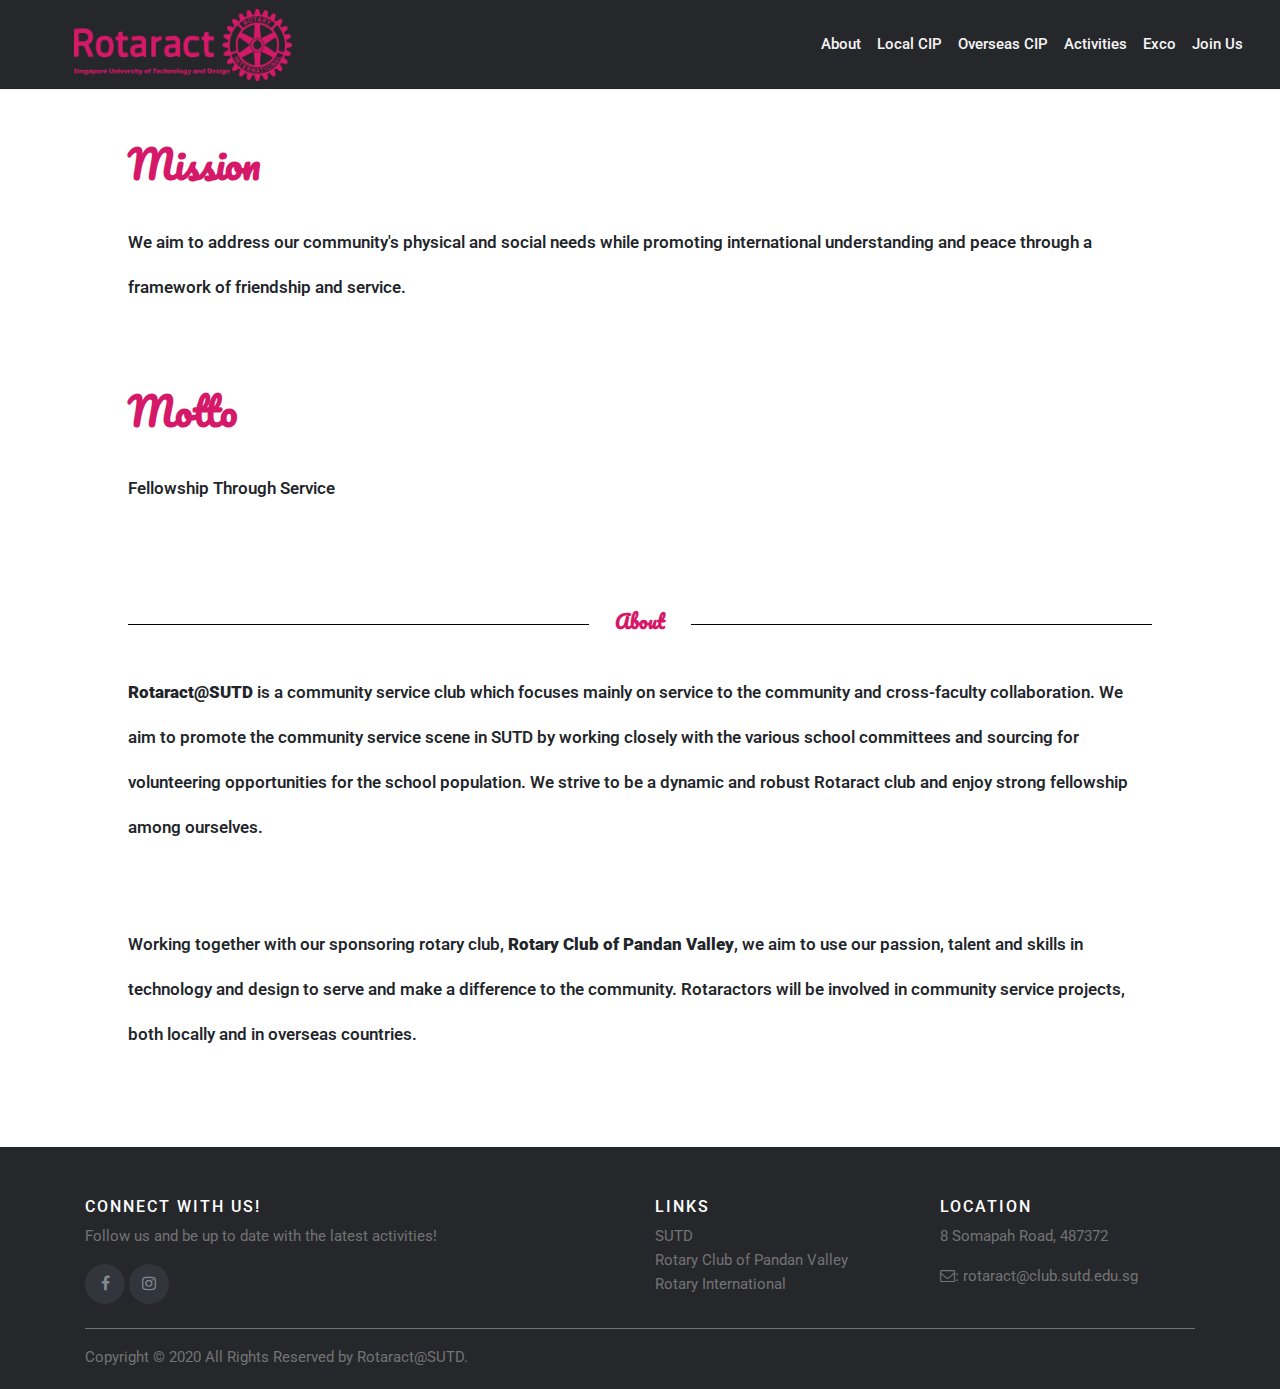
==== about.html @ 5e4becb9 "Styled and added title headers to about and join" ====
<!DOCTYPE html>
<html lang="en">
<head>
    <title>Rotaract@SUTD</title>
    <meta charset="utf-8">
    <meta name="viewport" content="width=device-width, initial-scale=1">

    <link rel="stylesheet" href="https://cdnjs.cloudflare.com/ajax/libs/font-awesome/4.7.0/css/font-awesome.min.css">
    <link rel="stylesheet" href="https://stackpath.bootstrapcdn.com/bootstrap/4.4.1/css/bootstrap.min.css" integrity="sha384-Vkoo8x4CGsO3+Hhxv8T/Q5PaXtkKtu6ug5TOeNV6gBiFeWPGFN9MuhOf23Q9Ifjh" crossorigin="anonymous">
    <script src="https://stackpath.bootstrapcdn.com/bootstrap/4.4.1/js/bootstrap.min.js" integrity="sha384-wfSDF2E50Y2D1uUdj0O3uMBJnjuUD4Ih7YwaYd1iqfktj0Uod8GCExl3Og8ifwB6" crossorigin="anonymous"></script>
    <script src="https://code.jquery.com/jquery-3.4.1.slim.min.js" integrity="sha384-J6qa4849blE2+poT4WnyKhv5vZF5SrPo0iEjwBvKU7imGFAV0wwj1yYfoRSJoZ+n" crossorigin="anonymous"></script>
    <script src="https://cdn.jsdelivr.net/npm/popper.js@1.16.0/dist/umd/popper.min.js" integrity="sha384-Q6E9RHvbIyZFJoft+2mJbHaEWldlvI9IOYy5n3zV9zzTtmI3UksdQRVvoxMfooAo" crossorigin="anonymous"></script>
	<link rel="stylesheet" href="./css/sub.css">

	<script src="https://code.jquery.com/jquery-3.2.1.slim.min.js" integrity="sha384-KJ3o2DKtIkvYIK3UENzmM7KCkRr/rE9/Qpg6aAZGJwFDMVNA/GpGFF93hXpG5KkN" crossorigin="anonymous"></script>
	<script src="https://cdnjs.cloudflare.com/ajax/libs/popper.js/1.11.0/umd/popper.min.js" integrity="sha384-b/U6ypiBEHpOf/4+1nzFpr53nxSS+GLCkfwBdFNTxtclqqenISfwAzpKaMNFNmj4" crossorigin="anonymous"></script>
    <script src="https://maxcdn.bootstrapcdn.com/bootstrap/4.0.0-beta/js/bootstrap.min.js" integrity="sha384-h0AbiXch4ZDo7tp9hKZ4TsHbi047NrKGLO3SEJAg45jXxnGIfYzk4Si90RDIqNm1" crossorigin="anonymous"></script>
    
    <link href='https://fonts.googleapis.com/css?family=Arvo' rel='stylesheet'>
    <link href='https://fonts.googleapis.com/css?family=Roboto' rel='stylesheet'>
    <link href='http://fonts.googleapis.com/css?family=Pacifico' rel='stylesheet'>




</head>

<body>
    <header id="navbar">
		<nav class="navbar navbar-expand-lg bg-dark navbar-dark fixed-top">
			<div class="container-lg">

				<a href= "index.html" class="navbar-brand">
					<img class = "rotaractlogo" src="img/rotaract_logo.png" alt="whitelogo">
				</a>
		
				<button class="navbar-toggler" type="button" data-toggle="collapse" data-target="#collapsibleNavbar">
					<span class="navbar-toggler-icon"></span>
				</button>
		
				<div class="navbar-collapse collapse w-100 order-3 dual-collapse2" id="collapsibleNavbar">
					<ul class="navbar-nav ml-auto" id = "navword">
						<li class="nav-item">
                            <a href= "about.html" class="nav-link">About</a>
                        </li>    
						<li class="nav-item">
							<a href="local.html" class="nav-link">Local CIP</a>
                        </li>
                        
                        <li class="nav-item">
							<a href="overseas.html" class="nav-link">Overseas CIP</a>
                        </li>
						<li class="nav-item">
							<a href="activities.html" class="nav-link">Activities</a>
						</li>
						<li class="nav-item">
							<a href="exco.html" class="nav-link">Exco</a>
						</li>
						<li class="nav-item">
							<a href="join.html" class="nav-link">Join Us</a>
						</li>
					</ul>
				</div>
			</div>
		</nav>
    </header>

    <div class = "wholebody">
        <div class = "about-title">
            <span class = "about-title-text">Mission</span>
        </div>
        <div class = "about-body">
            <span class = "textbody">We aim to address our community's physical and social needs while promoting international understanding and peace through a framework of friendship and service.</span>
        </div>

        <div class = "about-title">
            <span class = "about-title-text">Motto</span>
        </div>
        <div class = "about-body">
            <span class = "textbody">Fellowship Through Service</span>
        </div>

        <div class = "center-title"><span class = "center-title-body">About</span></div>

        <div class = "about-body">
            <span class = "textbody">
                <b>Rotaract@SUTD</b> is a community service club which focuses mainly on service to the community and cross-faculty collaboration. We aim to promote the community service scene in SUTD by working closely with the various school committees and sourcing for volunteering opportunities for the school population. We strive to be a dynamic and robust Rotaract club and enjoy strong fellowship among ourselves.
            </span>
        </div>

        <div class = "about-body">
            <span class = "textbody">
                Working together with our sponsoring rotary club, <b>Rotary Club of Pandan Valley</b>, we aim to use our passion, talent and skills in technology and design to serve and make a difference to the community. Rotaractors will be involved in community service projects, both locally and in overseas countries.
            </span>
        </div>
    </div>

	
	<footer class="site-footer">
        <div class="container">
            <div class="row">
                <div class="col-sm-12 col-md-6">
                    <h6>Connect with us!</h6>
                    <p class="text-justify">Follow us and be up to date with the latest activities!</p>
                    <div>
                        <ul class="social-icons">
                            <li><a class="facebook" href="https://www.facebook.com/rotaractsutd/"><i class="fa fa-facebook"></i></a></li>
                            <li><a class="instagram" href="https://www.instagram.com/rotaractsutd/"><i class="fa fa-instagram"></i></a></li>
                        </ul>
                    </div>
                </div>

                <div class="col-xs-6 col-md-3">
                    <h6>Links</h6>
                    <ul class="footer-links">
                        <li><a href="https://www.sutd.edu.sg/">SUTD</a></li>
                        <li><a href="https://rotary-rcpv.com/">Rotary Club of Pandan Valley</a></li>
                        <li><a href="https://www.rotary.org/en">Rotary International</a></li>
                    </ul>
                </div>

                <div class="col-xs-6 col-md-3">
                    <h6>Location</h6>
                    <p>
                        8 Somapah Road,
                        487372
                    </p>
                    <p><i class="fa fa-envelope-o"></i>: <a href=mailto:rotaract@club.sutd.edu.sg>rotaract@club.sutd.edu.sg</a></p>
                </div>
            </div>
            <hr>
        </div>
        <div class="container">
            <div class="row">
                <div class="col-md-8 col-sm-6 col-xs-12">
                    <p class="copyright-text">
                        Copyright &copy; 2020 All Rights Reserved by
                        <a href="index.html">Rotaract@SUTD</a>.
                    </p>
                </div>
            </div>
        </div>
    </footer>


</body>
---- css/sub.css ----
* {
    box-sizing: border-box;
}


/* For desktops */
@media screen and (min-width: 992px), (orientation: landscape) {

    @media screen and (min-width: 992px) {
        .navbar {
            background: #26272b !important;
            height: 10vh;
            border-bottom: 1px solid whitesmoke !important;
        }
    
        .nav-link {
            color: whitesmoke !important;
            font-size: 1.2vw !important;
            font-weight: 500 !important;
            font-family: Roboto;
    
        }
    
        .navbar-toggler {
            background-color: #26272b !important;
        }
    
        #collapsibleNavbar {
            margin-right: -5%;
        }
        
        .nav-link:hover {
            color: #D51968 !important;
          }
    
        .rotaractlogo {
            height: 8vh;
            width: 17vw;
            float:left;
            margin-left:-5%;
        }

        .titlehead {
            margin-top: 15vh;
            margin-bottom: 10vh;
            text-align: center;
        }
   
        
    }

    @media screen and (max-width: 991.5px){
        .navbar {
            background-color: #26272b !important;
            border-bottom: 1px solid whitesmoke !important;
        }
    
        .rotaractlogo {
            height: 20vh;
            width:40vw;
        }
    
        .nav-link {
            color: whitesmoke !important;
            font-size: 3vw !important;
            font-weight: 500 !important;
            font-family: Roboto;
    
        }
    
        .navbar-toggler {
            background-color: #26272b !important;
        }

        .titlehead {
            margin-top: 30vh;
            margin-bottom: 10vh;
            text-align: center;
        }
    }


    .titleword {
        font-family: Arvo;
        font-weight: 700;
        font-size: 2.5vw;
    }

    .form-signup {
        margin-top: 5vh;
        text-align: center;
    }

    .wholebody {
        margin-top: 15vh;
        margin-bottom: 10vh;
        margin-left: 10vw;
        margin-right: 10vw;
    }

    .about-title {
        margin-bottom: 3vh;
    }

    .about-title-text {
        font-family: Pacifico;
        font-weight: 900;
        font-size: 3vw;
        color: #D51968;
    }

    .about-body {
        margin-bottom: 8vh;
    }

    .textbody {
        font-family: Roboto;
        font-weight: 550;
        font-size: 1.3vw;
        line-height: 5vh;
    }

    .center-title {
        font-size: 1.5vw;
        font-family: Pacifico;
        font-weight: 1000;
        color:#D51968;
        text-transform: capitalize;

        width: 100%; 
        text-align: center; 
        border-bottom: 0.1vw solid #000; 
        line-height: 0.5vh;
        margin-top: 12vh;
        margin-bottom: 5vh;

    }

    .center-title-body {
        background:#fff; 
        padding-left: 2vw;
        padding-right:2vw; 
    }

    

}

/* For mobiles & tablets  */
@media screen and (max-width: 991.5px) and (orientation:portrait){
    .navbar {
        background-color: #26272b !important;
        border-bottom: 1px solid whitesmoke !important;
    }

    .rotaractlogo {
        height: 8vh;
        width:40vw;
    }

    .nav-link {
        color: whitesmoke !important;
        font-size: 3vw !important;
        font-weight: 500 !important;
        font-family: Roboto;

    }

    .navbar-toggler {
        background-color: #26272b !important;
    }

    .titlehead {
        margin-top: 20vh;
        text-align: center;
        margin-bottom: 10vh;
    }

    .titleword {
        font-family: Arvo;
        font-weight: 700;
        font-size: 8vw;
    }

    .form-signup {
        margin-top: 5vh;
        text-align:center;
    }

    .about-header {
        margin-top: 20vh;
        margin-bottom: 15vh;
        margin-left: 10vw;
        margin-right: 10vw;
    }

    .about-title {
        margin-bottom: 2vh;
    }

    .about-title-text {
        font-family: Pacifico;
        font-weight: 1000;
        font-size: 5.5vw;
        color: #D51968;
    }

    .about-body {
        margin-bottom: 5vh;
    }

    .textbody {
        font-family: Roboto;
        font-weight: 550;
        font-size: 3.5vw;
        line-height: 4vh;
    }

    .center-title {
        font-size: 3.5vw;
        font-family: Pacifico;
        font-weight: 1000;
        color:#D51968;
        text-transform: capitalize;

        width: 100%; 
        text-align: center; 
        border-bottom: 0.1vw solid #000; 
        line-height: 0.2vh;
        margin-top: 10vh;
        margin-bottom: 5vh;

    }

    .center-title-body {
        background:#fff; 
        padding-left: 3vw;
        padding-right:3vw; 
    }


}


.site-footer {
    background-color:#26272b;
    padding:45px 0 20px;
    font-size:15px;
    line-height:24px;
    color:#737373;
}

.site-footer hr {
    border-top-color:#bbb;
    opacity:0.5
}

.site-footer hr.small {
    margin:20px 0
}

.site-footer h6 {
    color:#fff;
    font-size:16px;
    text-transform:uppercase;
    margin-top:5px;
    letter-spacing:2px
}

.site-footer a
{
color:#737373;
}
.site-footer a:hover
{
color:#3366cc;
text-decoration:none;
}
.footer-links
{
padding-left:0;
list-style:none
}
.footer-links li
{
display:block
}
.footer-links a
{
color:#737373
}
.footer-links a:active,.footer-links a:focus,.footer-links a:hover
{
color:#3366cc;
text-decoration:none;
}
.footer-links.inline li
{
display:inline-block
}
.site-footer .social-icons
{
text-align:left
}
.site-footer .social-icons a
{
width:40px;
height:40px;
line-height:40px;
margin-left:0px;
margin-right:0;
border-radius:100%;
background-color:#33353d
}
.copyright-text
{
margin:0
}
@media (max-width:991px)
{
.site-footer [class^=col-]
{
margin-bottom:30px
}
}
@media (max-width:767px)
{
.site-footer
{
padding-bottom:0
}
.site-footer .copyright-text,.site-footer .social-icons
{
text-align:center
}
}
.social-icons
{
padding-left:0;
margin-bottom:0;
list-style:none
}
.social-icons li
{
display:inline-block;
margin-bottom:4px
}
.social-icons li.title
{
margin-right:15px;
text-transform:uppercase;
color:#96a2b2;
font-weight:700;
font-size:13px
}
.social-icons a{
background-color:#eceeef;
color:#818a91;
font-size:16px;
display:inline-block;
line-height:44px;
width:44px;
height:44px;
text-align:center;
margin-right:8px;
border-radius:100%;
-webkit-transition:all .2s linear;
-o-transition:all .2s linear;
transition:all .2s linear
}
.social-icons a:active,.social-icons a:focus,.social-icons a:hover
{
color:#fff;
background-color:#29aafe
}
.social-icons.size-sm a
{
line-height:34px;
height:34px;
width:34px;
font-size:14px
}
.social-icons a.facebook:hover
{
background-color:#3b5998
}
.social-icons a.instagram:hover
{
background-color:#DD2A7B
}
@media (max-width:767px)
{
.social-icons li.title {
    display:block;
    margin-right:0;
    font-weight:600
}
}

.motto {
    display: block;
    margin-left: auto;
    margin-right: auto;
    width: 80%;
}

.text_box {
    line-height: 1.6;
    font-size: 18px;
    font-family: Verdana;
}


.copyright-text {
    margin: 0
}

@media (max-width:991px) {
    .site-footer [class^=col-] {
        margin-bottom: 30px
    }
}

@media (max-width:767px) {
    .site-footer {
        padding-bottom: 0
    }

        .site-footer .copyright-text, .site-footer .social-icons {
            text-align: center
        }
}

.social-icons {
    padding-left: 0;
    margin-bottom: 0;
    list-style: none
}

    .social-icons li {
        display: inline-block;
        margin-bottom: 4px
    }

        .social-icons li.title {
            margin-right: 15px;
            text-transform: uppercase;
            color: #96a2b2;
            font-weight: 700;
            font-size: 13px
        }

    .social-icons a {
        background-color: #eceeef;
        color: #818a91;
        font-size: 16px;
        display: inline-block;
        line-height: 44px;
        width: 44px;
        height: 44px;
        text-align: center;
        margin-right: 8px;
        border-radius: 100%;
        -webkit-transition: all .2s linear;
        -o-transition: all .2s linear;
        transition: all .2s linear
    }

        .social-icons a:active, .social-icons a:focus, .social-icons a:hover {
            color: #fff;
            background-color: #29aafe
        }

    .social-icons.size-sm a {
        line-height: 34px;
        height: 34px;
        width: 34px;
        font-size: 14px
    }

    .social-icons a.facebook:hover {
        background-color: #3b5998
    }

    .social-icons a.instagram:hover {
        background-color: #DD2A7B
    }

@media (max-width:767px) {
    .social-icons li.title {
        display: block;
        margin-right: 0;
        font-weight: 600
    }
}
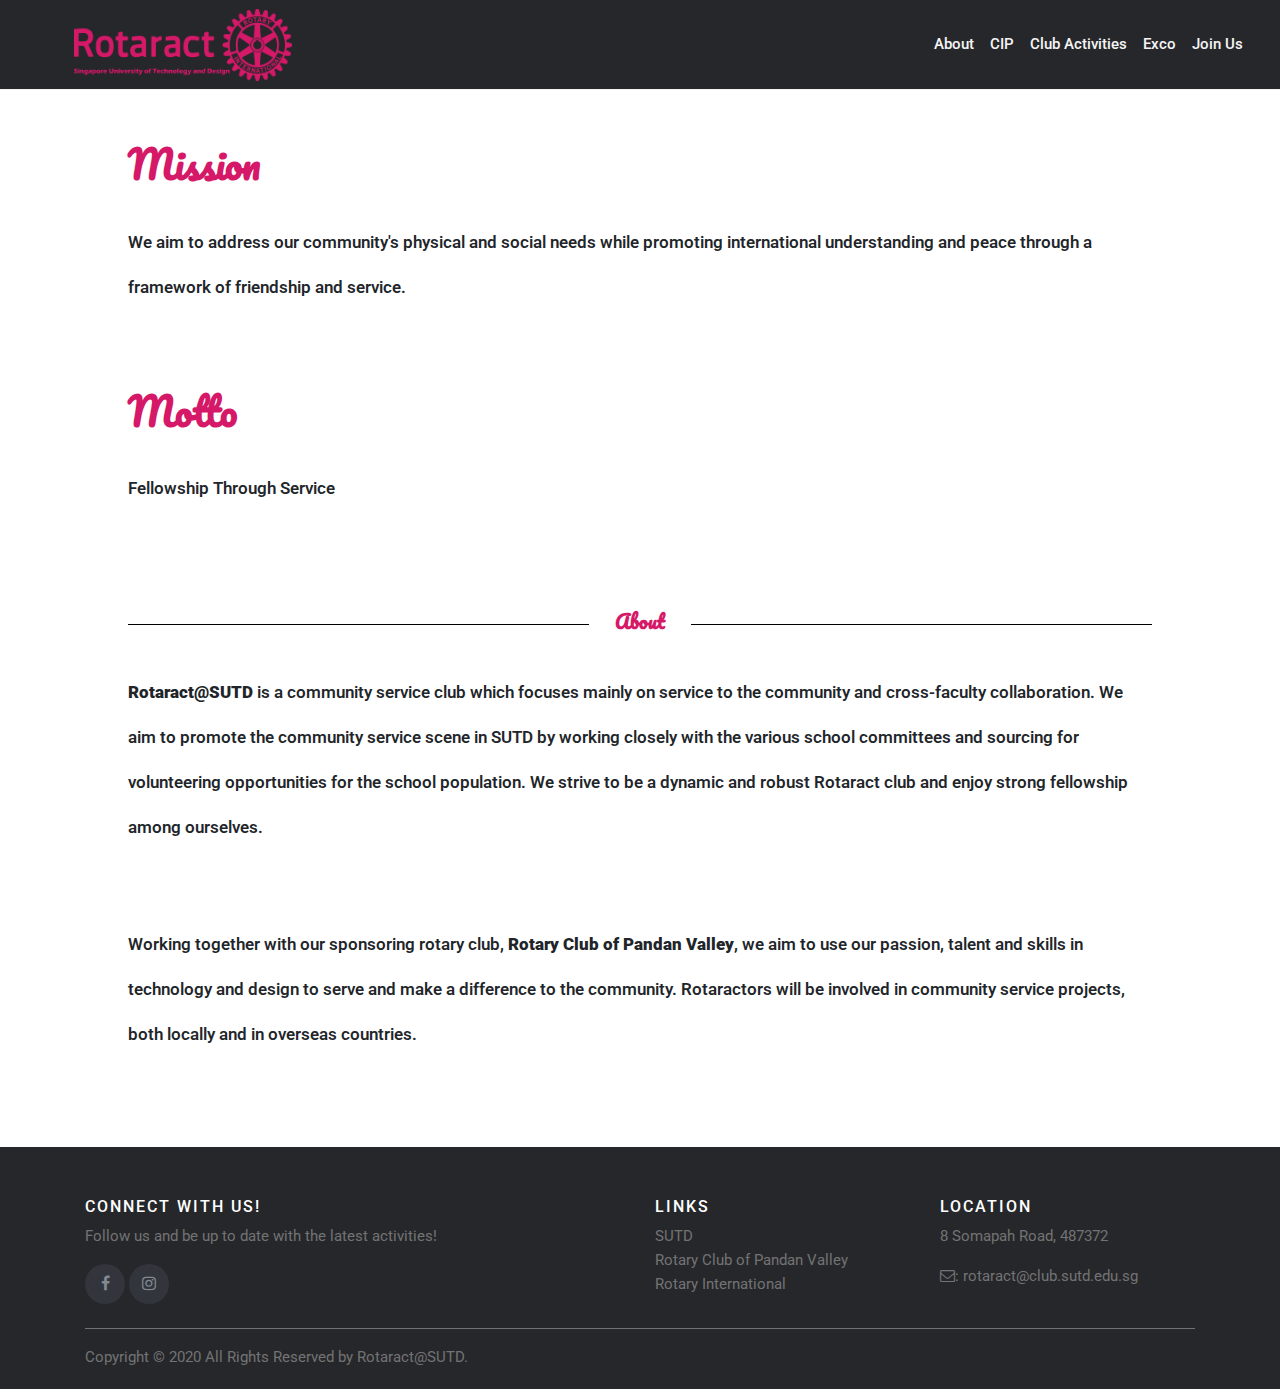
==== commit 319f46d0: "Added card view and CIP page" ====
--- a/about.html
+++ b/about.html
@@ -44,14 +44,10 @@
                             <a href= "about.html" class="nav-link">About</a>
                         </li>    
 						<li class="nav-item">
-							<a href="local.html" class="nav-link">Local CIP</a>
-                        </li>
-                        
-                        <li class="nav-item">
-							<a href="overseas.html" class="nav-link">Overseas CIP</a>
+							<a href="cip.html" class="nav-link">CIP</a>
                         </li>
 						<li class="nav-item">
-							<a href="activities.html" class="nav-link">Activities</a>
+							<a href="activities.html" class="nav-link">Club Activities</a>
 						</li>
 						<li class="nav-item">
 							<a href="exco.html" class="nav-link">Exco</a>
--- a/css/sub.css
+++ b/css/sub.css
@@ -38,14 +38,20 @@
             width: 17vw;
             float:left;
             margin-left:-5%;
-        }
-
-        .titlehead {
+        } 
+
+        .google-signup {
+            width: 1000px; 
+            height: 1448px;
+        }
+
+        .wholebody {
             margin-top: 15vh;
             margin-bottom: 10vh;
-            text-align: center;
-        }
-   
+            margin-left: 10vw;
+            margin-right: 10vw;
+        }
+    
         
     }
 
@@ -72,11 +78,17 @@
             background-color: #26272b !important;
         }
 
-        .titlehead {
-            margin-top: 30vh;
+        .wholebody {
+            margin-top: 35vh;
             margin-bottom: 10vh;
-            text-align: center;
-        }
+            margin-left: 10vw;
+            margin-right: 10vw;
+        }
+        .google-signup {
+            width: 700px; 
+            height: 1448px;
+        }
+    
     }
 
 
@@ -91,12 +103,8 @@
         text-align: center;
     }
 
-    .wholebody {
-        margin-top: 15vh;
-        margin-bottom: 10vh;
-        margin-left: 10vw;
-        margin-right: 10vw;
-    }
+
+
 
     .about-title {
         margin-bottom: 3vh;
@@ -142,6 +150,60 @@
         padding-right:2vw; 
     }
 
+    .overseas-field, .local-field {
+        height: 60vh;
+    }
+
+    .activity-field-column {
+        float:left;
+        width:33.3%;
+        margin-top: 5vh;
+    }
+
+    .activity-card {
+        box-shadow: 0 0.5vh 1vw 0 rgba(0,0,0,0.2);
+        transition: 0.3s;
+        width: 20vw;
+        height:50vh;
+        border-radius: 5px;
+        display: block;
+        text-decoration: none;
+        color: black;
+    }
+
+    .activity-card:hover {
+        box-shadow: 0 1.5vh 3vw 0 rgba(0,0,0,0.2);
+        filter:brightness(45%);
+        text-decoration: none;
+        
+      }
+
+    .activity-card-image {
+        border-radius: 5px 5px 0 0;
+        width:20vw;
+        height:30vh;
+    }
+
+    .activity-card-word {
+        margin-left: 1vw;
+    }
+
+    .activity-card-word-title {
+        font-family: Arvo;
+        font-weight: 600;
+        font-size: 1.3vw;
+    }
+
+    .activity-card-word-body {
+        font-family: Roboto;
+        font-weight: 500;
+        font-size: 1.1vw;
+        margin-bottom: -0.6vh;
+    }
+
+
+
+
     
 
 }
@@ -170,12 +232,6 @@
         background-color: #26272b !important;
     }
 
-    .titlehead {
-        margin-top: 20vh;
-        text-align: center;
-        margin-bottom: 10vh;
-    }
-
     .titleword {
         font-family: Arvo;
         font-weight: 700;
@@ -187,11 +243,9 @@
         text-align:center;
     }
 
-    .about-header {
-        margin-top: 20vh;
-        margin-bottom: 15vh;
-        margin-left: 10vw;
-        margin-right: 10vw;
+    .google-signup {
+        width: 300px; 
+        height: 1648px;
     }
 
     .about-title {
@@ -236,6 +290,65 @@
         background:#fff; 
         padding-left: 3vw;
         padding-right:3vw; 
+    }
+
+    .wholebody {
+        margin-top: 20vh;
+        margin-bottom: 15vh;
+        margin-left: 10vw;
+        margin-right: 10vw;
+    }
+
+    .overseas-field, .local-field {
+        height: 120vh;
+    }
+
+    .activity-field-column {
+        float:left;
+        width:100%;
+        margin-top: 5vh;
+    }
+
+    .activity-card {
+        box-shadow: 0 0.5vh 1vw 0 rgba(0,0,0,0.2);
+        transition: 0.3s;
+        width:80vw;
+        height: 55vh;
+        border-radius: 5px;
+        display: block;
+        text-decoration: none;
+        color: black;
+    }
+
+    .activity-card:hover {
+        box-shadow: 0 1.5vh 3vw 0 rgba(0,0,0,0.2);
+        filter:brightness(45%);
+        text-decoration: none;
+        
+      }
+
+    .activity-card-image {
+        border-radius: 5px 5px 0 0;
+        width:80vw;
+        height:30vh;
+    }
+
+    .activity-card-word {
+        margin-left: 3vw;
+    }
+
+    .activity-card-word-title {
+        font-family: Arvo;
+        font-weight: 600;
+        font-size: 5vw;
+        margin-top: 2vh;
+    }
+
+    .activity-card-word-body {
+        font-family: Roboto;
+        font-weight: 500;
+        font-size: 4vw;
+        margin-bottom: -0.5vh;
     }
 
 
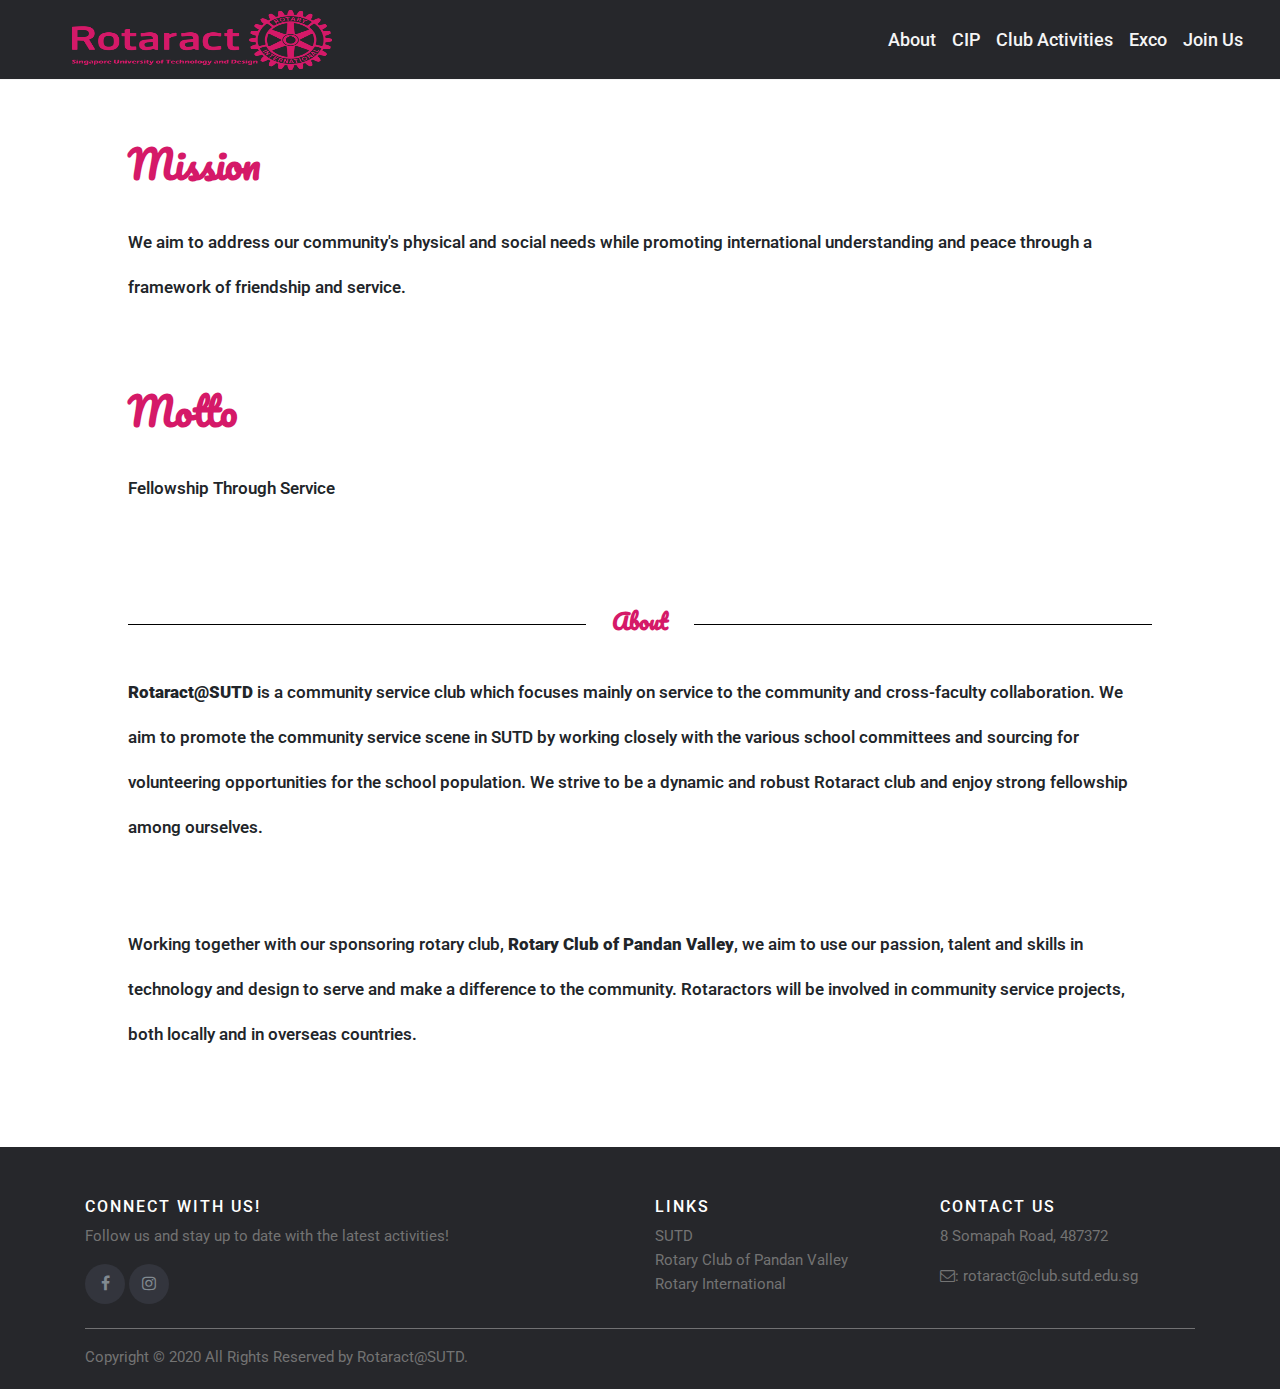
==== commit e1b36829: "2nd iteration: Changes to UI" ====
--- a/about.html
+++ b/about.html
@@ -18,7 +18,7 @@
     
     <link href='https://fonts.googleapis.com/css?family=Arvo' rel='stylesheet'>
     <link href='https://fonts.googleapis.com/css?family=Roboto' rel='stylesheet'>
-    <link href='http://fonts.googleapis.com/css?family=Pacifico' rel='stylesheet'>
+    <link href='https://fonts.googleapis.com/css?family=Pacifico' rel='stylesheet'>
 
 
 
@@ -97,7 +97,7 @@
             <div class="row">
                 <div class="col-sm-12 col-md-6">
                     <h6>Connect with us!</h6>
-                    <p class="text-justify">Follow us and be up to date with the latest activities!</p>
+                    <p class="text-justify">Follow us and stay up to date with the latest activities!</p>
                     <div>
                         <ul class="social-icons">
                             <li><a class="facebook" href="https://www.facebook.com/rotaractsutd/"><i class="fa fa-facebook"></i></a></li>
@@ -116,7 +116,7 @@
                 </div>
 
                 <div class="col-xs-6 col-md-3">
-                    <h6>Location</h6>
+                    <h6>Contact Us</h6>
                     <p>
                         8 Somapah Road,
                         487372
--- a/css/sub.css
+++ b/css/sub.css
@@ -9,13 +9,13 @@
     @media screen and (min-width: 992px) {
         .navbar {
             background: #26272b !important;
-            height: 10vh;
+            height: 80px;
             border-bottom: 1px solid whitesmoke !important;
         }
     
         .nav-link {
             color: whitesmoke !important;
-            font-size: 1.2vw !important;
+            font-size: 18px !important;
             font-weight: 500 !important;
             font-family: Roboto;
     
@@ -34,8 +34,8 @@
           }
     
         .rotaractlogo {
-            height: 8vh;
-            width: 17vw;
+            height: 60px;
+            width: 260px;
             float:left;
             margin-left:-5%;
         } 
@@ -62,13 +62,13 @@
         }
     
         .rotaractlogo {
-            height: 20vh;
-            width:40vw;
+            height: 50px;
+            width:180px;
         }
     
         .nav-link {
             color: whitesmoke !important;
-            font-size: 3vw !important;
+            font-size: 16px !important;
             font-weight: 500 !important;
             font-family: Roboto;
     
@@ -109,8 +109,9 @@
     .about-title {
         margin-bottom: 3vh;
     }
-
-    .about-title-text {
+    
+
+    .about-title-text, .programme-title-text {
         font-family: Pacifico;
         font-weight: 900;
         font-size: 3vw;
@@ -129,7 +130,7 @@
     }
 
     .center-title {
-        font-size: 1.5vw;
+        font-size: 1.7vw;
         font-family: Pacifico;
         font-weight: 1000;
         color:#D51968;
@@ -150,7 +151,7 @@
         padding-right:2vw; 
     }
 
-    .overseas-field, .local-field {
+    .overseas-field, .local-field, .past-event-field {
         height: 60vh;
     }
 
@@ -161,7 +162,7 @@
     }
 
     .activity-card {
-        box-shadow: 0 0.5vh 1vw 0 rgba(0,0,0,0.2);
+        box-shadow: 0 0.5vh 0.5vw 0 rgba(0,0,0,0.2);
         transition: 0.3s;
         width: 20vw;
         height:50vh;
@@ -172,7 +173,7 @@
     }
 
     .activity-card:hover {
-        box-shadow: 0 1.5vh 3vw 0 rgba(0,0,0,0.2);
+        box-shadow: 0 1.5vh 1vw 0 rgba(0,0,0,0.2);
         filter:brightness(45%);
         text-decoration: none;
         
@@ -182,6 +183,7 @@
         border-radius: 5px 5px 0 0;
         width:20vw;
         height:30vh;
+        object-fit: cover;
     }
 
     .activity-card-word {
@@ -194,12 +196,160 @@
         font-size: 1.3vw;
     }
 
+    .activity-card-word-body-title {
+        font-family: Roboto;
+        font-weight: 500;
+        font-size: 1.1vw;
+    }
+
+
     .activity-card-word-body {
         font-family: Roboto;
         font-weight: 500;
         font-size: 1.1vw;
         margin-bottom: -0.6vh;
     }
+
+    .upcoming-field {
+        height: 60vh;
+    }
+
+    .upcoming-container {
+        border-radius:5px;
+        color:black;
+        margin: auto;
+        width: 50vw;
+        margin-top: 10vh;
+        box-shadow: 0 0.5vh 1vw 0 rgba(0,0,0,0.2);
+
+    }
+
+    .upcoming-body {
+        width: 100%;
+        height: 10vh;
+        box-shadow: 0 0.1vh 0.1vw 0 rgba(0,0,0,0.2);
+    }
+
+    .upcoming-body:hover {
+        box-shadow: 0 1vh 1.5vw 0 rgba(0,0,0,0.2);
+    }
+
+    .upcoming-body-left {
+        float:left;
+        width: 20%;
+        background-color: #D51968;
+        color: #fff;
+        height: 10vh;
+        text-align: center;
+        border-bottom: 0.1vw solid #bbb;
+        border-radius: 5px;
+    }
+
+    .upcoming-body-right {
+        float:left;
+        width:80%;
+        height:10vh;
+    }
+
+    .upcoming-month {
+        font-family: Arvo;
+        font-weight: 600;
+        font-size: 1.2vw;
+        text-transform: uppercase;
+        
+    }
+    .upcoming-date {
+        margin-top:-3.5vh;
+        font-family: Arvo;
+        font-weight: 600;
+        font-size: 2.5vw;
+        text-transform: uppercase;
+    }
+
+    .upcoming-event-body {
+        margin-left: 1vw;
+        font-family: Roboto;
+        font-weight: 550;
+        font-size: 1.2vw;
+    }
+
+    .exco-body {
+        width: 40vw;
+        margin:auto;
+    }
+
+    .exco-name {
+        font-family: Roboto;
+        font-weight: 600;
+    }
+
+    #exco-box:hover {
+        color: #D51968;
+        background-color:whitesmoke;
+    }
+
+    .exco-title-border {
+        border-radius:15px;
+        background-color: #0275d8;
+    }
+
+    .exco-title-text {
+        margin-left: 1vw;
+        margin-right: 1vw;
+        color:white;
+        font-family: Arvo;
+        font-weight: 500;
+        font-size: 11px;
+        
+    }
+
+    .programme-title {
+        margin-bottom: 10vh;
+    }
+
+    .programme-body-image {
+        width: 70%;
+        height:70%;
+        margin-bottom: 8vh;
+        
+    }
+    .programme-body-infobody {
+        margin-bottom: 8vh;
+    }
+
+    .programme-body-info {
+        line-height: 2vh;
+        font-family: Roboto;
+        font-weight: 600;
+        font-size: 1.5vw;
+    }
+
+    .programme-body-text {
+        font-family: Roboto;
+        font-weight: 500;
+        font-size: 1.4vw;
+        margin-bottom: 8vh;
+    }
+
+    .programme-video {
+        width: 50vw;
+        height:60vh;
+        margin-bottom: 8vh;
+
+    }
+
+    .programme-description {
+        font-style: italic;
+        font-family: 600;
+        font-size: 1.2vw;
+        margin-bottom:8vh;
+        margin-top:-8vh;
+
+    }
+
+
+
+
 
 
 
@@ -248,11 +398,11 @@
         height: 1648px;
     }
 
-    .about-title {
+    .about-title{
         margin-bottom: 2vh;
     }
 
-    .about-title-text {
+    .about-title-text, .programme-title-text {
         font-family: Pacifico;
         font-weight: 1000;
         font-size: 5.5vw;
@@ -271,7 +421,7 @@
     }
 
     .center-title {
-        font-size: 3.5vw;
+        font-size: 4.5vw;
         font-family: Pacifico;
         font-weight: 1000;
         color:#D51968;
@@ -310,7 +460,7 @@
     }
 
     .activity-card {
-        box-shadow: 0 0.5vh 1vw 0 rgba(0,0,0,0.2);
+        box-shadow: 0 0.5vh 0.5vw 0 rgba(0,0,0,0.2);
         transition: 0.3s;
         width:80vw;
         height: 55vh;
@@ -321,7 +471,7 @@
     }
 
     .activity-card:hover {
-        box-shadow: 0 1.5vh 3vw 0 rgba(0,0,0,0.2);
+        box-shadow: 0 1.5vh 1vw 0 rgba(0,0,0,0.2);
         filter:brightness(45%);
         text-decoration: none;
         
@@ -331,6 +481,7 @@
         border-radius: 5px 5px 0 0;
         width:80vw;
         height:30vh;
+        object-fit: cover;
     }
 
     .activity-card-word {
@@ -348,8 +499,163 @@
         font-family: Roboto;
         font-weight: 500;
         font-size: 4vw;
+    }
+
+    .activity-card-word-body {
+        font-family: Roboto;
+        font-weight: 500;
+        font-size: 4vw;
         margin-bottom: -0.5vh;
     }
+
+    .past-event-field {
+        height:180vh;
+    }
+
+    .upcoming-field {
+        height: 60vh;
+    }
+
+    .upcoming-container {
+        border-radius:5px;
+        color:black;
+        margin: auto;
+        width: 100%;
+        margin-top: 10vh;
+        box-shadow: 0 0.5vh 1vw 0 rgba(0,0,0,0.2);
+
+    }
+
+    .upcoming-body {
+        width: 100%;
+        height: 10vh;
+        box-shadow: 0 0.1vh 0.1vw 0 rgba(0,0,0,0.2);
+    }
+
+    .upcoming-body:hover {
+        box-shadow: 0 1vh 1.5vw 0 rgba(0,0,0,0.2);
+    }
+
+    .upcoming-body-left {
+        float:left;
+        width: 20%;
+        background-color: #D51968;
+        color: #fff;
+        height: 10vh;
+        text-align: center;
+        border-bottom: 0.1vw solid #bbb;
+        border-radius: 5px;
+    }
+
+    .upcoming-body-right {
+        float:left;
+        width:80%;
+        height:10vh;
+    }
+
+    .upcoming-month {
+        font-family: Arvo;
+        font-weight: 600;
+        font-size: 3vw;
+        text-transform: uppercase;
+        margin-top:2.5vh;
+        
+    }
+    .upcoming-date {
+        margin-top:-2.5vh;
+        font-family: Arvo;
+        font-weight: 600;
+        font-size: 5.5vw;
+        text-transform: uppercase;
+    }
+
+    .upcoming-event-body {
+        margin-left: 3vw;
+        font-family: Roboto;
+        font-weight: 550;
+        font-size: 3.5vw;
+        margin-top: 1vh;
+    }
+
+    .exco-name {
+        font-family: Roboto;
+        font-weight: 600;
+        font-size: 3vw;
+    }
+
+    #exco-box:hover {
+        background-color:whitesmoke;
+        color: #D51968;
+    }
+
+    .exco-title-border {
+        border-radius:100px;
+        background-color: #0275d8;
+        display: inline-block;
+        position: relative;
+        height:15px;
+        line-height: 10px;
+        
+    }
+
+    .exco-title-text {
+        margin-left: 1vw;
+        margin-right: 1vw;
+        color:white;
+        font-family: Arvo;
+        font-weight: 500;
+        font-size: 1.5vw;
+       
+    }
+
+    .programme-title {
+        margin-bottom: 5vh;
+    }
+
+    .programme-body-image {
+        width: 100%;
+        height:100%;
+        margin-bottom: 5vh;
+        display:block;
+        margin-left:auto;
+        margin-right:auto;
+
+        
+    }
+    .programme-body-infobody {
+        margin-bottom: 8vh;
+    }
+
+    .programme-body-info {
+        line-height: 3.2vh;
+        font-family: Roboto;
+        font-weight: 600;
+        font-size: 5.5vw;
+    }
+
+    .programme-body-text {
+        font-family: Roboto;
+        font-weight: 500;
+        font-size: 5vw;
+        margin-bottom: 8vh;
+    }
+
+    .programme-video {
+        width: 100%;
+        height: 100%;
+        margin-bottom: 8vh;
+
+    }
+
+    .programme-description {
+        font-style: italic;
+        font-family: 600;
+        font-size: 4vw;
+        margin-bottom:8vh;
+        margin-top:-4vh;
+
+    }
+
 
 
 }
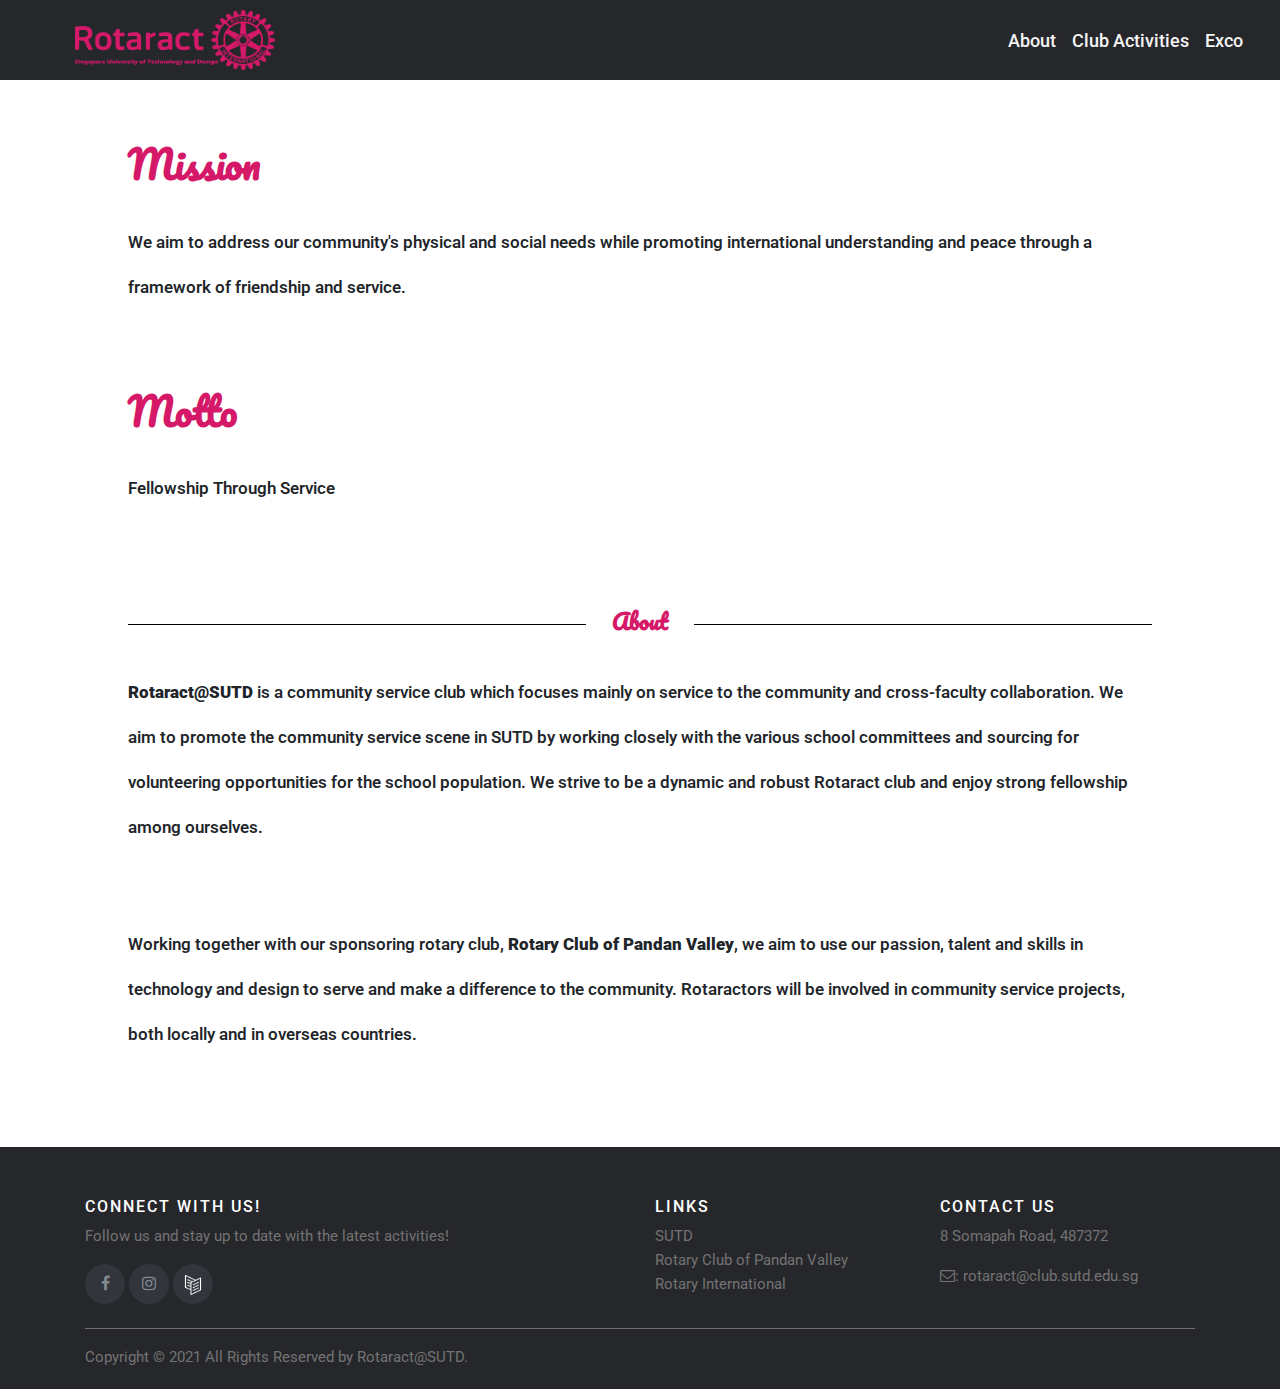
==== commit c747f1d0: "Add 20/21 events and remove unneeded pages" ====
--- a/about.html
+++ b/about.html
@@ -42,18 +42,12 @@
 					<ul class="navbar-nav ml-auto" id = "navword">
 						<li class="nav-item">
                             <a href= "about.html" class="nav-link">About</a>
-                        </li>    
-						<li class="nav-item">
-							<a href="cip.html" class="nav-link">CIP</a>
-                        </li>
+                        </li>   
 						<li class="nav-item">
 							<a href="activities.html" class="nav-link">Club Activities</a>
 						</li>
 						<li class="nav-item">
 							<a href="exco.html" class="nav-link">Exco</a>
-						</li>
-						<li class="nav-item">
-							<a href="join.html" class="nav-link">Join Us</a>
 						</li>
 					</ul>
 				</div>
@@ -102,6 +96,7 @@
                         <ul class="social-icons">
                             <li><a class="facebook" href="https://www.facebook.com/rotaractsutd/"><i class="fa fa-facebook"></i></a></li>
                             <li><a class="instagram" href="https://www.instagram.com/rotaractsutd/"><i class="fa fa-instagram"></i></a></li>
+                            <li><a class="carrd" href="https://rotaractsutd.carrd.co/"><img class = "carrd" src="img/carrd-logo.png" height="20px" alt="whitelogo"></a></li>
                         </ul>
                     </div>
                 </div>
@@ -130,7 +125,7 @@
             <div class="row">
                 <div class="col-md-8 col-sm-6 col-xs-12">
                     <p class="copyright-text">
-                        Copyright &copy; 2020 All Rights Reserved by
+                        Copyright &copy; 2021 All Rights Reserved by
                         <a href="index.html">Rotaract@SUTD</a>.
                     </p>
                 </div>
--- a/css/sub.css
+++ b/css/sub.css
@@ -10,7 +10,7 @@
         .navbar {
             background: #26272b !important;
             height: 80px;
-            border-bottom: 1px solid whitesmoke !important;
+
         }
     
         .nav-link {
@@ -35,7 +35,7 @@
     
         .rotaractlogo {
             height: 60px;
-            width: 260px;
+            width: 200px;
             float:left;
             margin-left:-5%;
         } 
@@ -58,7 +58,7 @@
     @media screen and (max-width: 991.5px){
         .navbar {
             background-color: #26272b !important;
-            border-bottom: 1px solid whitesmoke !important;
+
         }
     
         .rotaractlogo {
@@ -285,7 +285,7 @@
 
     #exco-box:hover {
         color: #D51968;
-        background-color:whitesmoke;
+        background-color:rgb(223, 223, 223);
     }
 
     .exco-title-border {
@@ -366,8 +366,8 @@
     }
 
     .rotaractlogo {
-        height: 8vh;
-        width:40vw;
+        height: 60px;
+        width:200px;
     }
 
     .nav-link {
@@ -584,7 +584,7 @@
     }
 
     #exco-box:hover {
-        background-color:whitesmoke;
+        background-color:rgb(223, 223, 223);
         color: #D51968;
     }
 
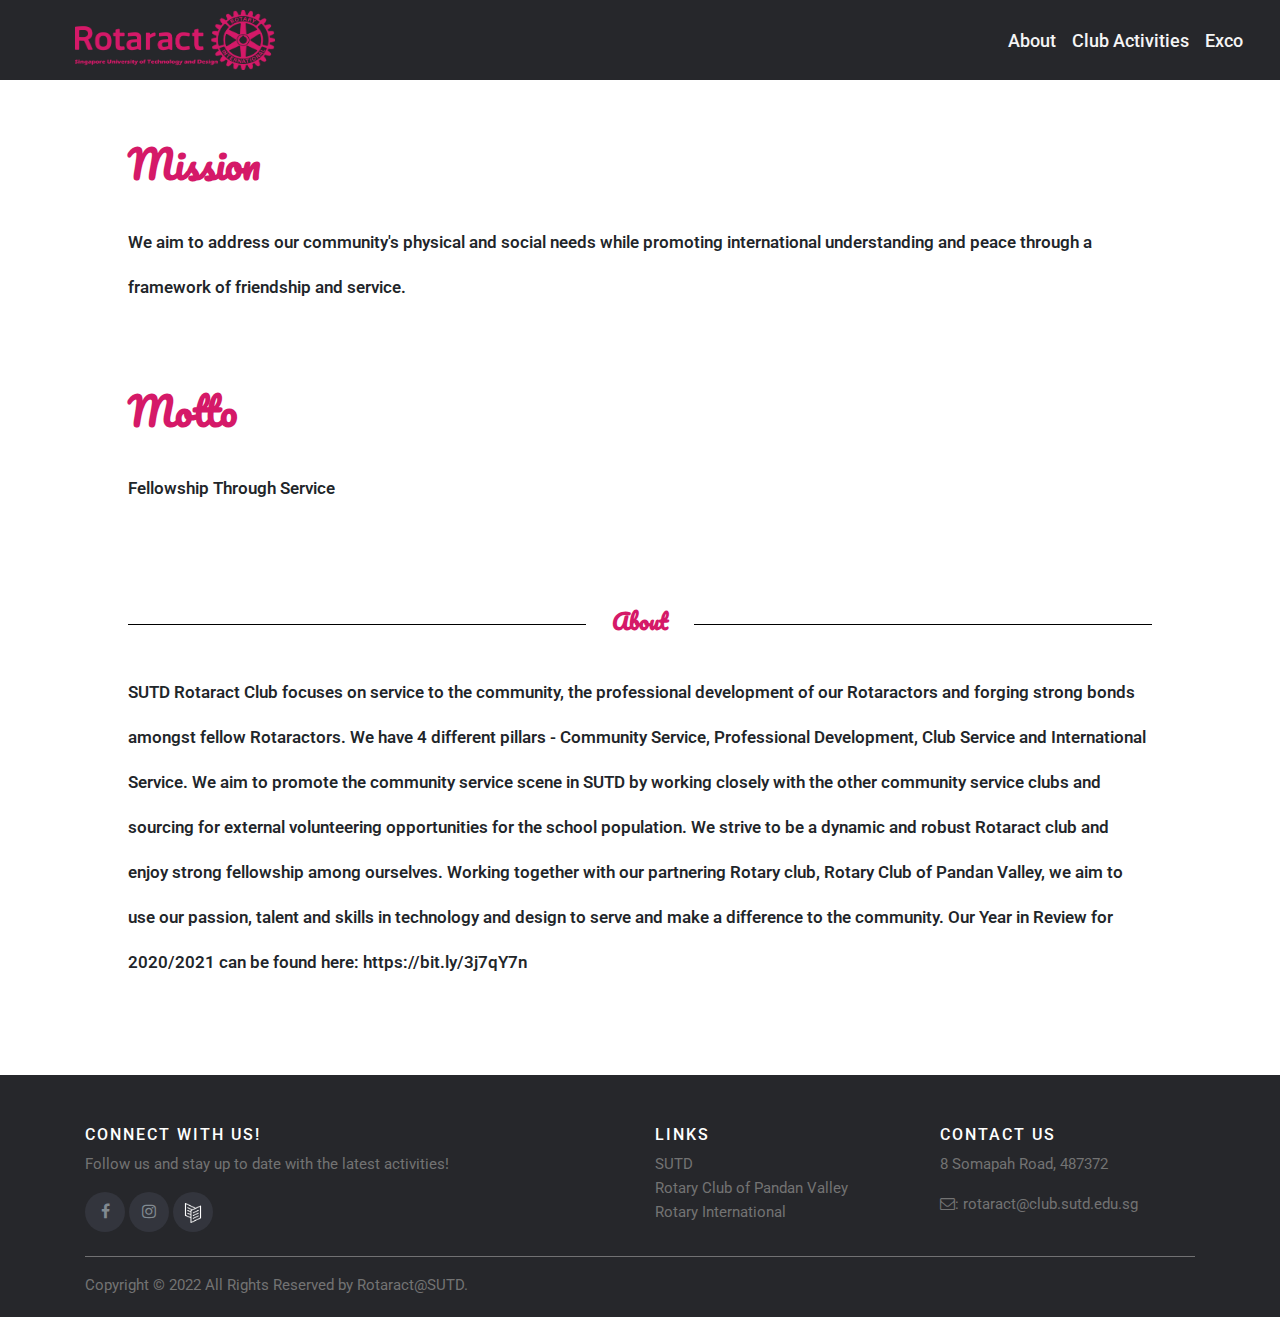
==== commit de8c3c99: "Update about.html" ====
--- a/about.html
+++ b/about.html
@@ -74,14 +74,7 @@
 
         <div class = "about-body">
             <span class = "textbody">
-                <b>Rotaract@SUTD</b> is a community service club which focuses mainly on service to the community and cross-faculty collaboration. We aim to promote the community service scene in SUTD by working closely with the various school committees and sourcing for volunteering opportunities for the school population. We strive to be a dynamic and robust Rotaract club and enjoy strong fellowship among ourselves.
-            </span>
-        </div>
-
-        <div class = "about-body">
-            <span class = "textbody">
-                Working together with our sponsoring rotary club, <b>Rotary Club of Pandan Valley</b>, we aim to use our passion, talent and skills in technology and design to serve and make a difference to the community. Rotaractors will be involved in community service projects, both locally and in overseas countries.
-            </span>
+                SUTD Rotaract Club focuses on service to the community, the professional development of our Rotaractors and forging strong bonds amongst fellow Rotaractors. We have 4 different pillars - Community Service, Professional Development, Club Service and International Service. We aim to promote the community service scene in SUTD by working closely with the other community service clubs and sourcing for external volunteering opportunities for the school population. We strive to be a dynamic and robust Rotaract club and enjoy strong fellowship among ourselves. Working together with our partnering Rotary club, Rotary Club of Pandan Valley, we aim to use our passion, talent and skills in technology and design to serve and make a difference to the community. Our Year in Review for 2020/2021 can be found here: https://bit.ly/3j7qY7n </span>
         </div>
     </div>
 
@@ -125,7 +118,7 @@
             <div class="row">
                 <div class="col-md-8 col-sm-6 col-xs-12">
                     <p class="copyright-text">
-                        Copyright &copy; 2021 All Rights Reserved by
+                        Copyright &copy; 2022 All Rights Reserved by
                         <a href="index.html">Rotaract@SUTD</a>.
                     </p>
                 </div>
@@ -134,4 +127,4 @@
     </footer>
 
 
-</body>+</body>
--- a/css/sub.css
+++ b/css/sub.css
@@ -151,10 +151,14 @@
         padding-right:2vw; 
     }
 
-    .overseas-field, .local-field, .past-event-field {
+    .overseas-field, .local-field {
         height: 60vh;
     }
 
+    .past-event-field {
+        height: 120vh;
+    }
+    
     .activity-field-column {
         float:left;
         width:33.3%;
@@ -509,7 +513,7 @@
     }
 
     .past-event-field {
-        height:180vh;
+        height: 120vh;
     }
 
     .upcoming-field {
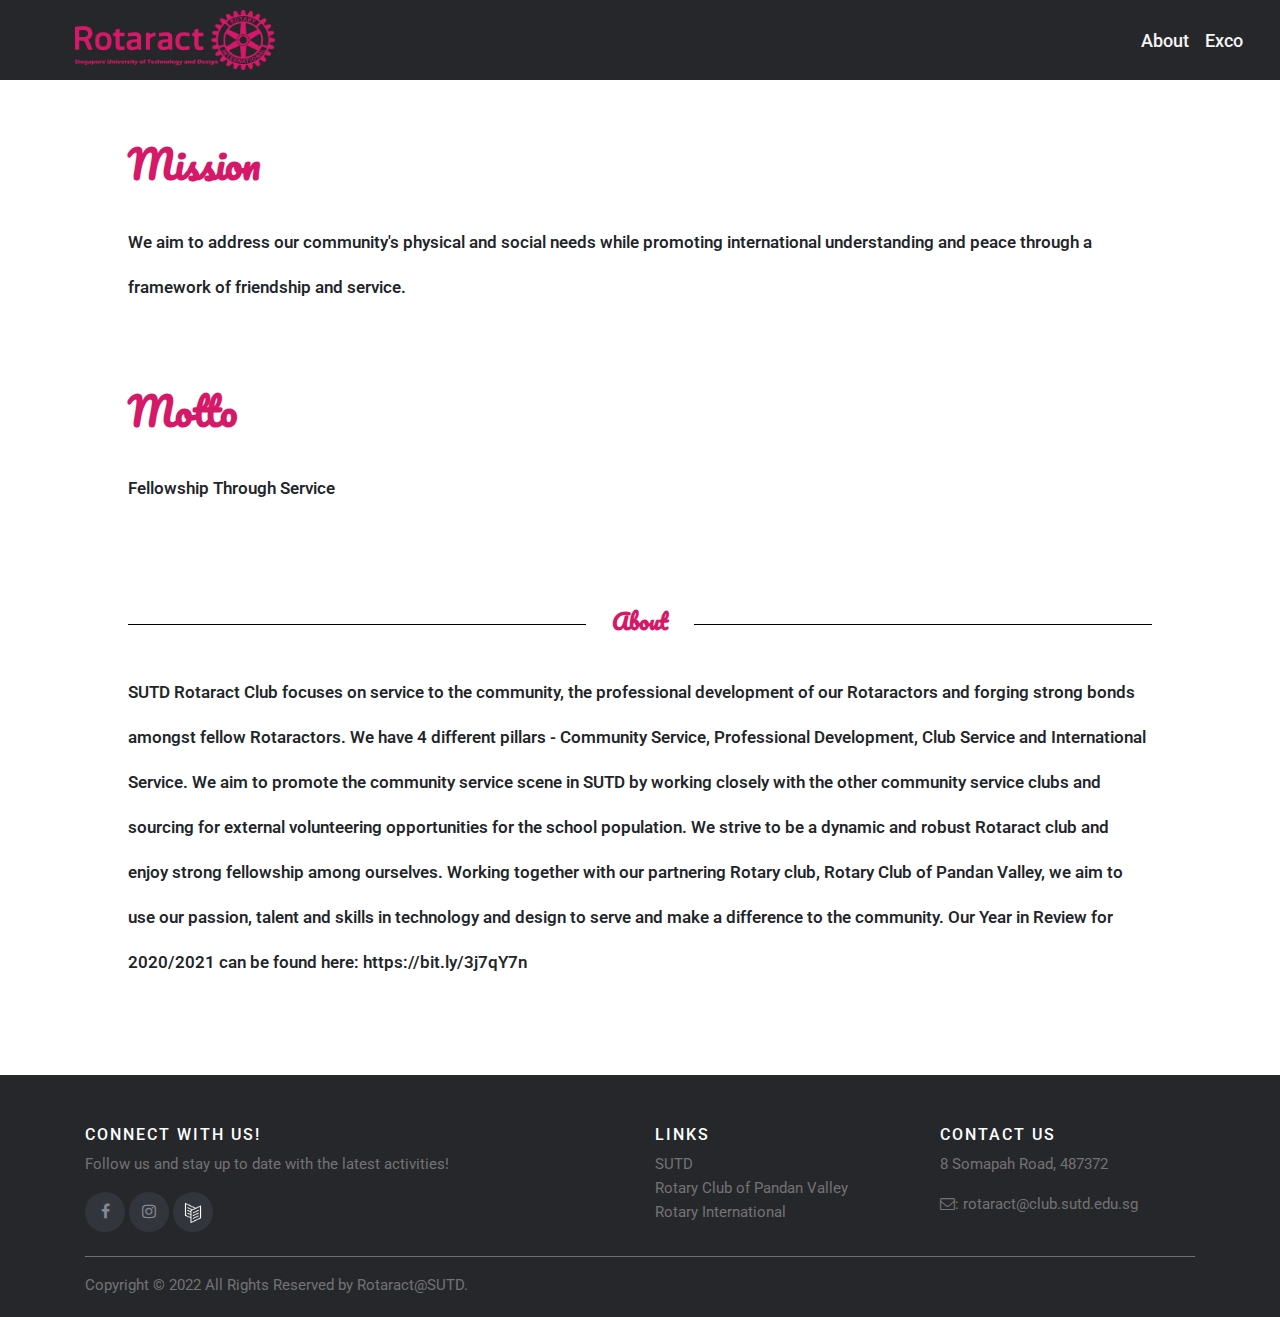
==== commit e9c391ba: "Update about.html" ====
--- a/about.html
+++ b/about.html
@@ -43,9 +43,9 @@
 						<li class="nav-item">
                             <a href= "about.html" class="nav-link">About</a>
                         </li>   
-						<li class="nav-item">
+<!-- 						<li class="nav-item">
 							<a href="activities.html" class="nav-link">Club Activities</a>
-						</li>
+						</li> -->
 						<li class="nav-item">
 							<a href="exco.html" class="nav-link">Exco</a>
 						</li>
@@ -89,7 +89,7 @@
                         <ul class="social-icons">
                             <li><a class="facebook" href="https://www.facebook.com/rotaractsutd/"><i class="fa fa-facebook"></i></a></li>
                             <li><a class="instagram" href="https://www.instagram.com/rotaractsutd/"><i class="fa fa-instagram"></i></a></li>
-                            <li><a class="carrd" href="https://rotaractsutd.carrd.co/"><img class = "carrd" src="img/carrd-logo.png" height="20px" alt="whitelogo"></a></li>
+                            <li><a class="carrd" href="https://linktr.ee/rotaractsutd"><img class = "carrd" src="img/carrd-logo.png" height="20px" alt="whitelogo"></a></li>
                         </ul>
                     </div>
                 </div>
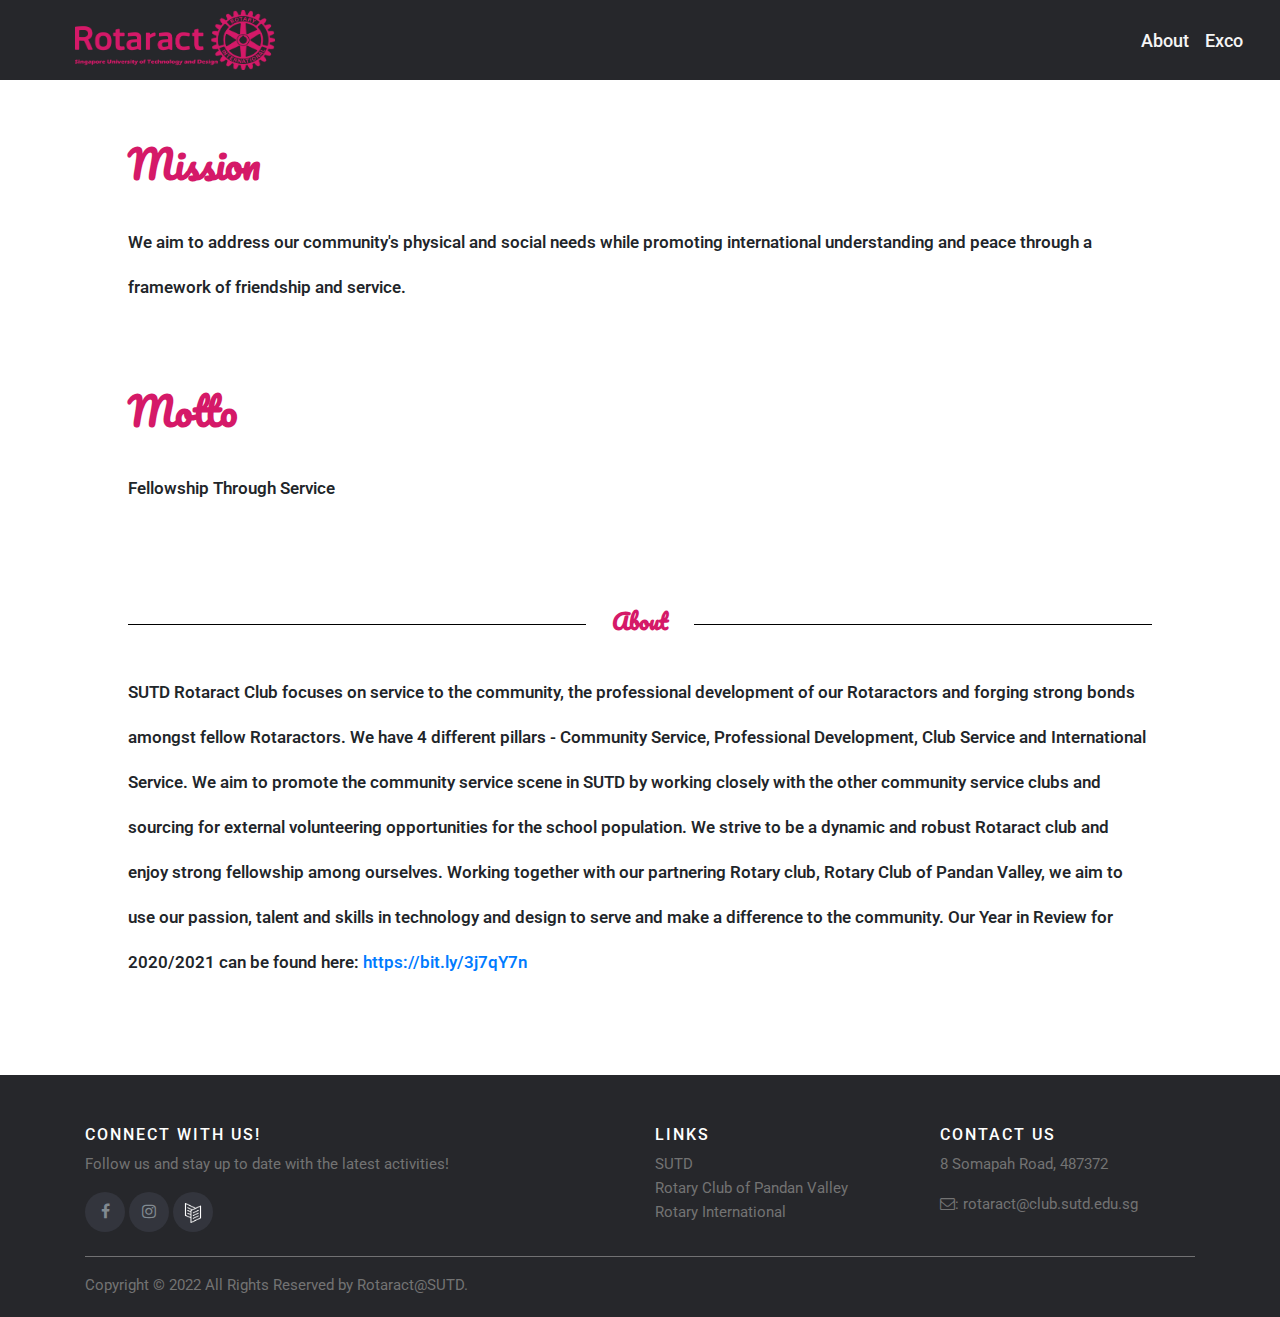
==== commit b5445607: "Update about.html" ====
--- a/about.html
+++ b/about.html
@@ -74,7 +74,7 @@
 
         <div class = "about-body">
             <span class = "textbody">
-                SUTD Rotaract Club focuses on service to the community, the professional development of our Rotaractors and forging strong bonds amongst fellow Rotaractors. We have 4 different pillars - Community Service, Professional Development, Club Service and International Service. We aim to promote the community service scene in SUTD by working closely with the other community service clubs and sourcing for external volunteering opportunities for the school population. We strive to be a dynamic and robust Rotaract club and enjoy strong fellowship among ourselves. Working together with our partnering Rotary club, Rotary Club of Pandan Valley, we aim to use our passion, talent and skills in technology and design to serve and make a difference to the community. Our Year in Review for 2020/2021 can be found here: https://bit.ly/3j7qY7n </span>
+                SUTD Rotaract Club focuses on service to the community, the professional development of our Rotaractors and forging strong bonds amongst fellow Rotaractors. We have 4 different pillars - Community Service, Professional Development, Club Service and International Service. We aim to promote the community service scene in SUTD by working closely with the other community service clubs and sourcing for external volunteering opportunities for the school population. We strive to be a dynamic and robust Rotaract club and enjoy strong fellowship among ourselves. Working together with our partnering Rotary club, Rotary Club of Pandan Valley, we aim to use our passion, talent and skills in technology and design to serve and make a difference to the community. Our Year in Review for 2020/2021 can be found here: <a href="https://bit.ly/3j7qY7n">https://bit.ly/3j7qY7n</a></span>
         </div>
     </div>
 
